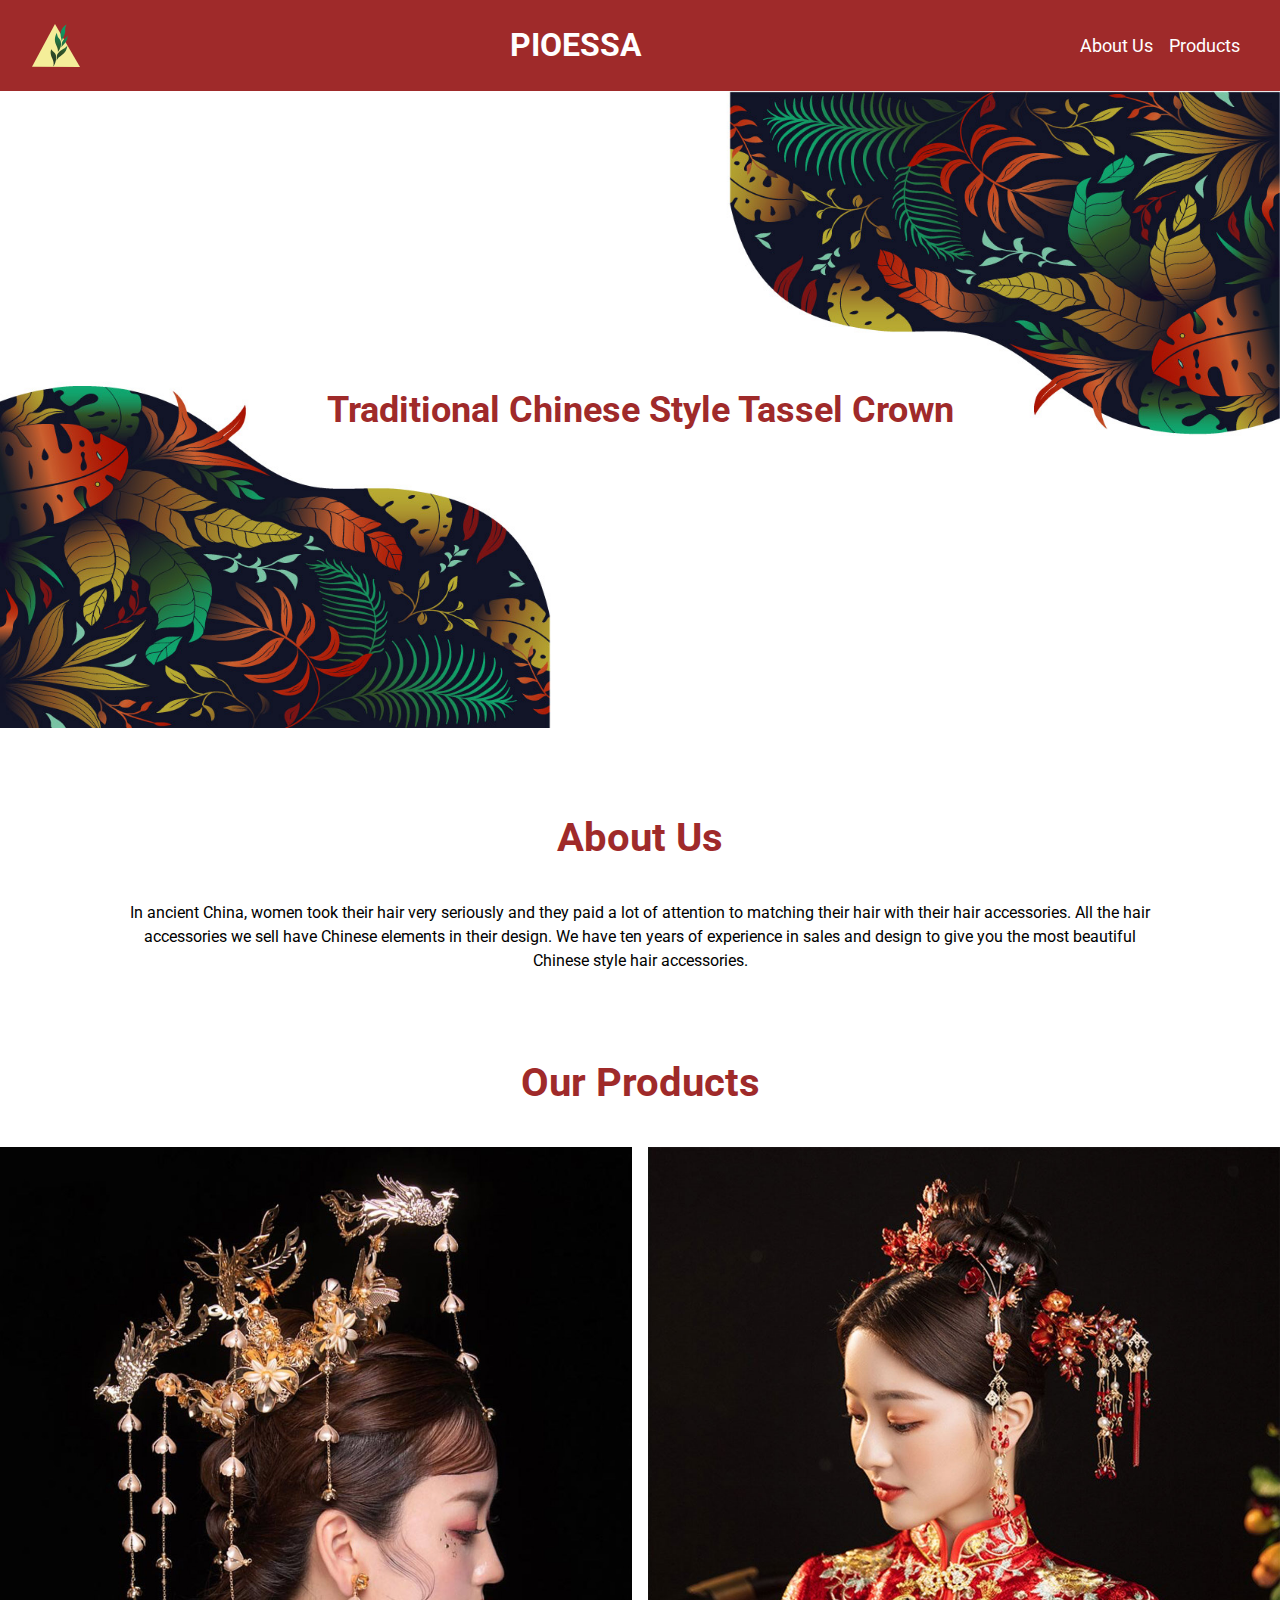
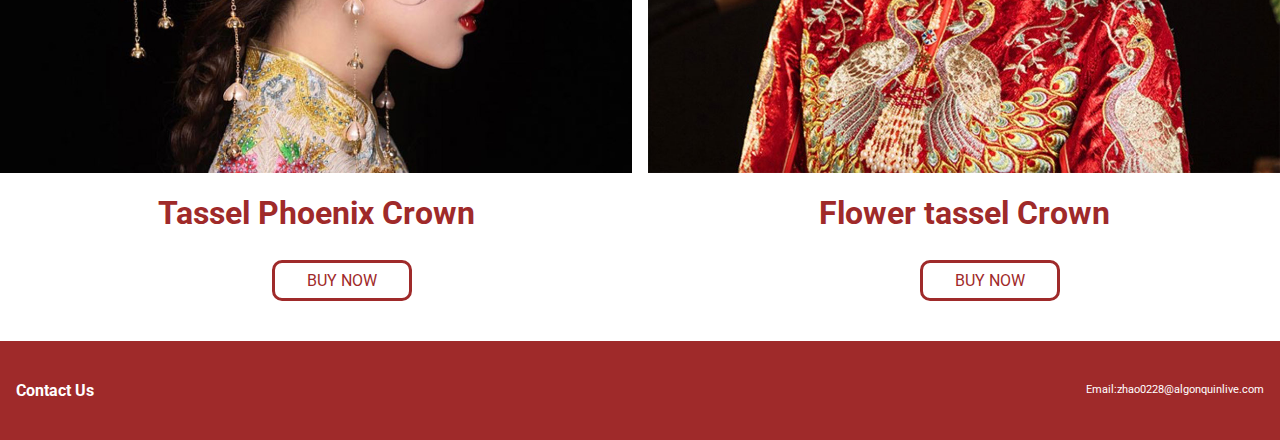
==== index.html @ 7c98d79e "Set basic home page" ====
<!DOCTYPE html>
<html lang="en-ca">
<head>
  <meta charset="utf-8">
  <title>Home Page</title>
  <meta name="viewport" content="width=device-width,initial-scale=1">
  <link href="css/home.css" rel="stylesheet">
  <link href="https://fonts.googleapis.com/css2?family=Roboto:wght@400;700;900&display=swap" rel="stylesheet">
</head>
<body>

  <header class="masthead" role="banner">
    <h1>PIOESSA</h1>
    <img src="images/logo.svg" alt="The logo of the wensite" role="presentation">

    <nav class="nav" role="navigation">
      <ul>
        <li><a href="#">About Us</a></li>
        <li><a href="#">Products</a></li>
      </ul>
    </nav>
  </header>

  <main role="main">
    <section class="banner">
      <img src="images/home.jpg" alt="The image for the banner of the website">
      <div class="home-header">
        <h2>Traditional Chinese Style Tassel Crown</h2>
      </div>
    </section>

    <article class="about">
      <h2>About Us</h2>
      <p>In ancient China, women took their hair very seriously and they paid a lot of attention to matching their hair with their hair accessories. All the hair accessories we sell have Chinese elements in their design. We have ten years of experience in sales and design to give you the most beautiful Chinese style hair accessories.</p>
    </article>

    <article class="products">
      <h2>Our Products</h2>
      <ul>
        <li>
          <img src="images/gold" alt="">
          <h3>Tassel Phoenix Crown</h3>
          <a href="#">BUY NOW</a>
        </li>
        <li>
          <img src="images/red" alt="">
          <h3>Flower tassel Crown</h3>
          <a href="#">BUY NOW</a>
        </li>
      </ul>
    </article>
  </main>

  <footer role="contentinfo">
    <h4>Contact Us</h4>
    <p>Email:zhao0228@algonquinlive.com</p>
  </footer>

</body>
</html>
---- css/home.css ----
html {
  box-sizing: border-box;
  line-height: 1.5;
  font-family: 'Roboto', sans-serif;
}

*, *::before, *::after {
  box-sizing: inherit;
}

body {
  margin: 0;
}

header img {
  width: 3rem;
  order: -1;
}

header {
  display: flex;
  flex-direction: row;
  justify-content: space-between;
  align-items: center;
  padding: 0 2rem;
  background-color: #9F2A2A;
}

header h1 {
  padding: 0;
  color: #fff;
}

nav ul {
  list-style-type: none;
  padding: 0;
  margin: 0 auto;
  display: flex;
  justify-content: space-between;
}

nav a {
  margin: .5rem;
  text-decoration: none;
  color: #fff;
  font-size: 1.125rem;
}

nav a:hover {
  color: yellow;
}

.banner {
  display: grid;
  grid-template-columns: 1fr;
  grid-template-rows: 1fr;
  grid-template-areas: "banner";
  font-size: 1.5rem;
}

.banner img {
  grid-area: banner;
  width: 100%;
}

.banner div {
  grid-area: banner;
  align-self: center;
  justify-self: center;
}

.banner h2 {
  color: #9F2A2A;
}

.about {
  text-align: center;
}

.about h2 {
  color: #9F2A2A;
  font-size: 2.5rem;
  margin-top: 5rem;
}

.about p {
  font-size: 1rem;
  margin: 2rem 8rem;
}

.products img {
  display: block;
  width: 100%;
}

.products h2 {
  text-align: center;
  color: #9F2A2A;
  font-size: 2.5rem;
  margin-top: 5rem;
}

.products ul {
  list-style-type: none;

  display: grid;
  grid-template-columns: 1fr 1fr;
  gap: 1rem;
  padding: 0;
}

.products h3 {
  text-align: center;
  color: #9F2A2A;
  font-size: 2rem;
  margin-top: 1rem;
}

.products a {
  text-align: center;
  text-decoration: none;
  border: 3px solid #9F2A2A;
  border-radius: 10px;
  color: #9F2A2A;
  padding: .5rem 2rem;
  margin-left: 17rem;
}

.products a:hover {
  color: black;
}

footer {
  display: flex;
  justify-content: space-between;
  padding: 1rem;
  font-size: 1rem;
  align-items: center;
  background-color: #9F2A2A;
  margin-top: 3rem;
}

footer h4 {
  color: #fff;
}

footer p {
  color: #fff;
  font-size: .7rem;
}
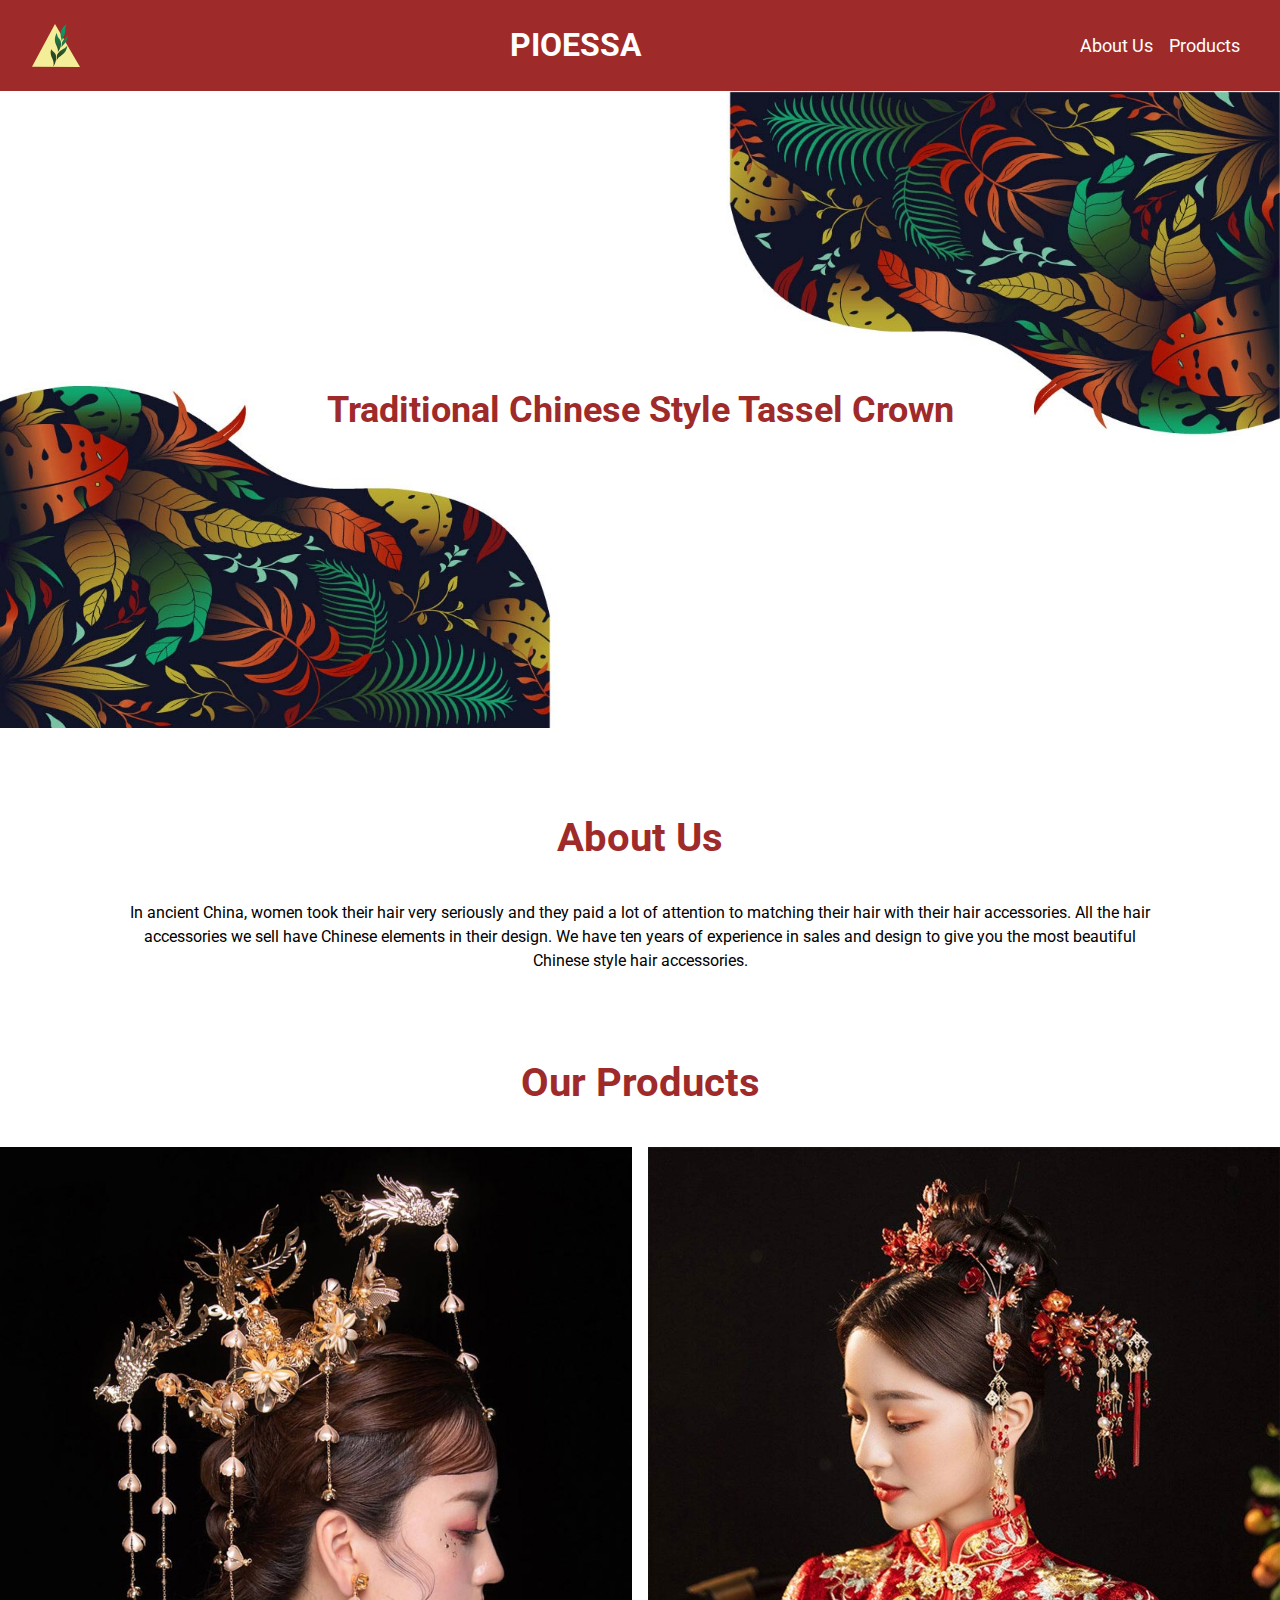
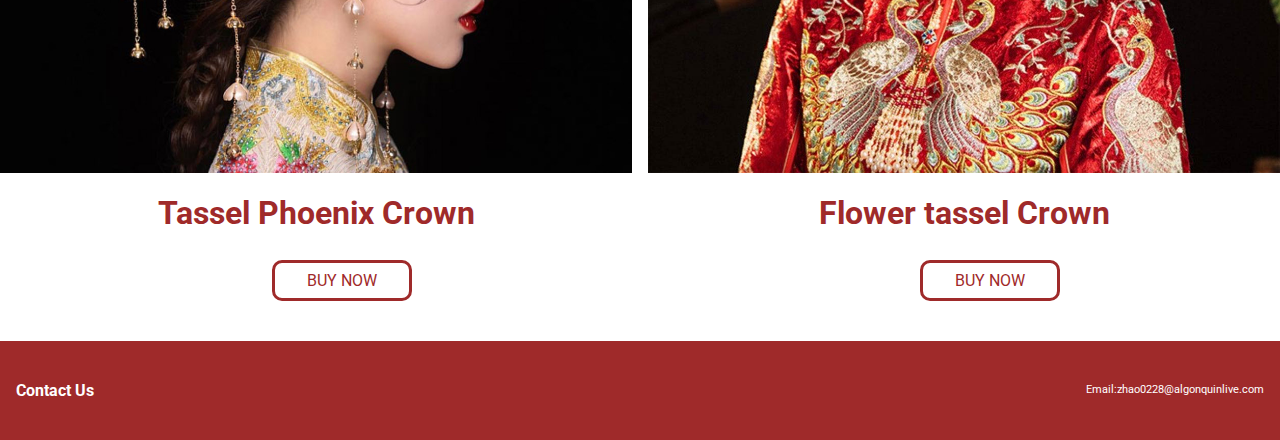
==== commit 52dd8726: "Make some changes" ====
--- a/index.html
+++ b/index.html
@@ -4,14 +4,14 @@
   <meta charset="utf-8">
   <title>Home Page</title>
   <meta name="viewport" content="width=device-width,initial-scale=1">
-  <link href="css/home.css" rel="stylesheet">
+  <link href="css/main.css" rel="stylesheet">
   <link href="https://fonts.googleapis.com/css2?family=Roboto:wght@400;700;900&display=swap" rel="stylesheet">
 </head>
 <body>
 
   <header class="masthead" role="banner">
     <h1>PIOESSA</h1>
-    <img src="images/logo.svg" alt="The logo of the wensite" role="presentation">
+    <img src="images/logo.svg" alt="The logo of the wensite">
 
     <nav class="nav" role="navigation">
       <ul>
@@ -38,12 +38,12 @@
       <h2>Our Products</h2>
       <ul>
         <li>
-          <img src="images/gold" alt="">
+          <img src="images/gold" alt="" role="presentation">
           <h3>Tassel Phoenix Crown</h3>
           <a href="#">BUY NOW</a>
         </li>
         <li>
-          <img src="images/red" alt="">
+          <img src="images/red.jpg" alt="" role="presentation">
           <h3>Flower tassel Crown</h3>
           <a href="#">BUY NOW</a>
         </li>
--- a/css/main.css
+++ b/css/main.css
@@ -0,0 +1,150 @@
+html {
+  box-sizing: border-box;
+  line-height: 1.5;
+  font-family: Roboto, sans-serif;
+}
+
+*, *::before, *::after {
+  box-sizing: inherit;
+}
+
+body {
+  margin: 0;
+}
+
+header img {
+  width: 3rem;
+  order: -1;
+}
+
+header {
+  display: flex;
+  flex-direction: row;
+  justify-content: space-between;
+  align-items: center;
+  padding: 0 2rem;
+  background-color: #9f2a2a;
+}
+
+header h1 {
+  padding: 0;
+  color: #fff;
+}
+
+nav ul {
+  list-style-type: none;
+  padding: 0;
+  margin: 0 auto;
+  display: flex;
+  justify-content: space-between;
+}
+
+nav a {
+  margin: .5rem;
+  text-decoration: none;
+  color: #fff;
+  font-size: 1.125rem;
+}
+
+nav a:hover {
+  color: yellow;
+}
+
+.banner {
+  display: grid;
+  grid-template-columns: 1fr;
+  grid-template-rows: 1fr;
+  grid-template-areas: "banner";
+  font-size: 1.5rem;
+}
+
+.banner img {
+  grid-area: banner;
+  width: 100%;
+}
+
+.banner div {
+  grid-area: banner;
+  align-self: center;
+  justify-self: center;
+}
+
+.banner h2 {
+  color: #9f2a2a;
+}
+
+.about {
+  text-align: center;
+}
+
+.about h2 {
+  color: #9f2a2a;
+  font-size: 2.5rem;
+  margin-top: 5rem;
+}
+
+.about p {
+  font-size: 1rem;
+  margin: 2rem 8rem;
+}
+
+.products img {
+  display: block;
+  width: 100%;
+}
+
+.products h2 {
+  text-align: center;
+  color: #9f2a2a;
+  font-size: 2.5rem;
+  margin-top: 5rem;
+}
+
+.products ul {
+  list-style-type: none;
+
+  display: grid;
+  grid-template-columns: 1fr 1fr;
+  gap: 1rem;
+  padding: 0;
+}
+
+.products h3 {
+  text-align: center;
+  color: #9f2a2a;
+  font-size: 2rem;
+  margin-top: 1rem;
+}
+
+.products a {
+  text-align: center;
+  text-decoration: none;
+  border: 3px solid #9f2a2a;
+  border-radius: 10px;
+  color: #9f2a2a;
+  padding: .5rem 2rem;
+  margin-left: 17rem;
+}
+
+.products a:hover {
+  color: black;
+}
+
+footer {
+  display: flex;
+  justify-content: space-between;
+  padding: 1rem;
+  font-size: 1rem;
+  align-items: center;
+  background-color: #9f2a2a;
+  margin-top: 3rem;
+}
+
+footer h4 {
+  color: #fff;
+}
+
+footer p {
+  color: #fff;
+  font-size: .7rem;
+}
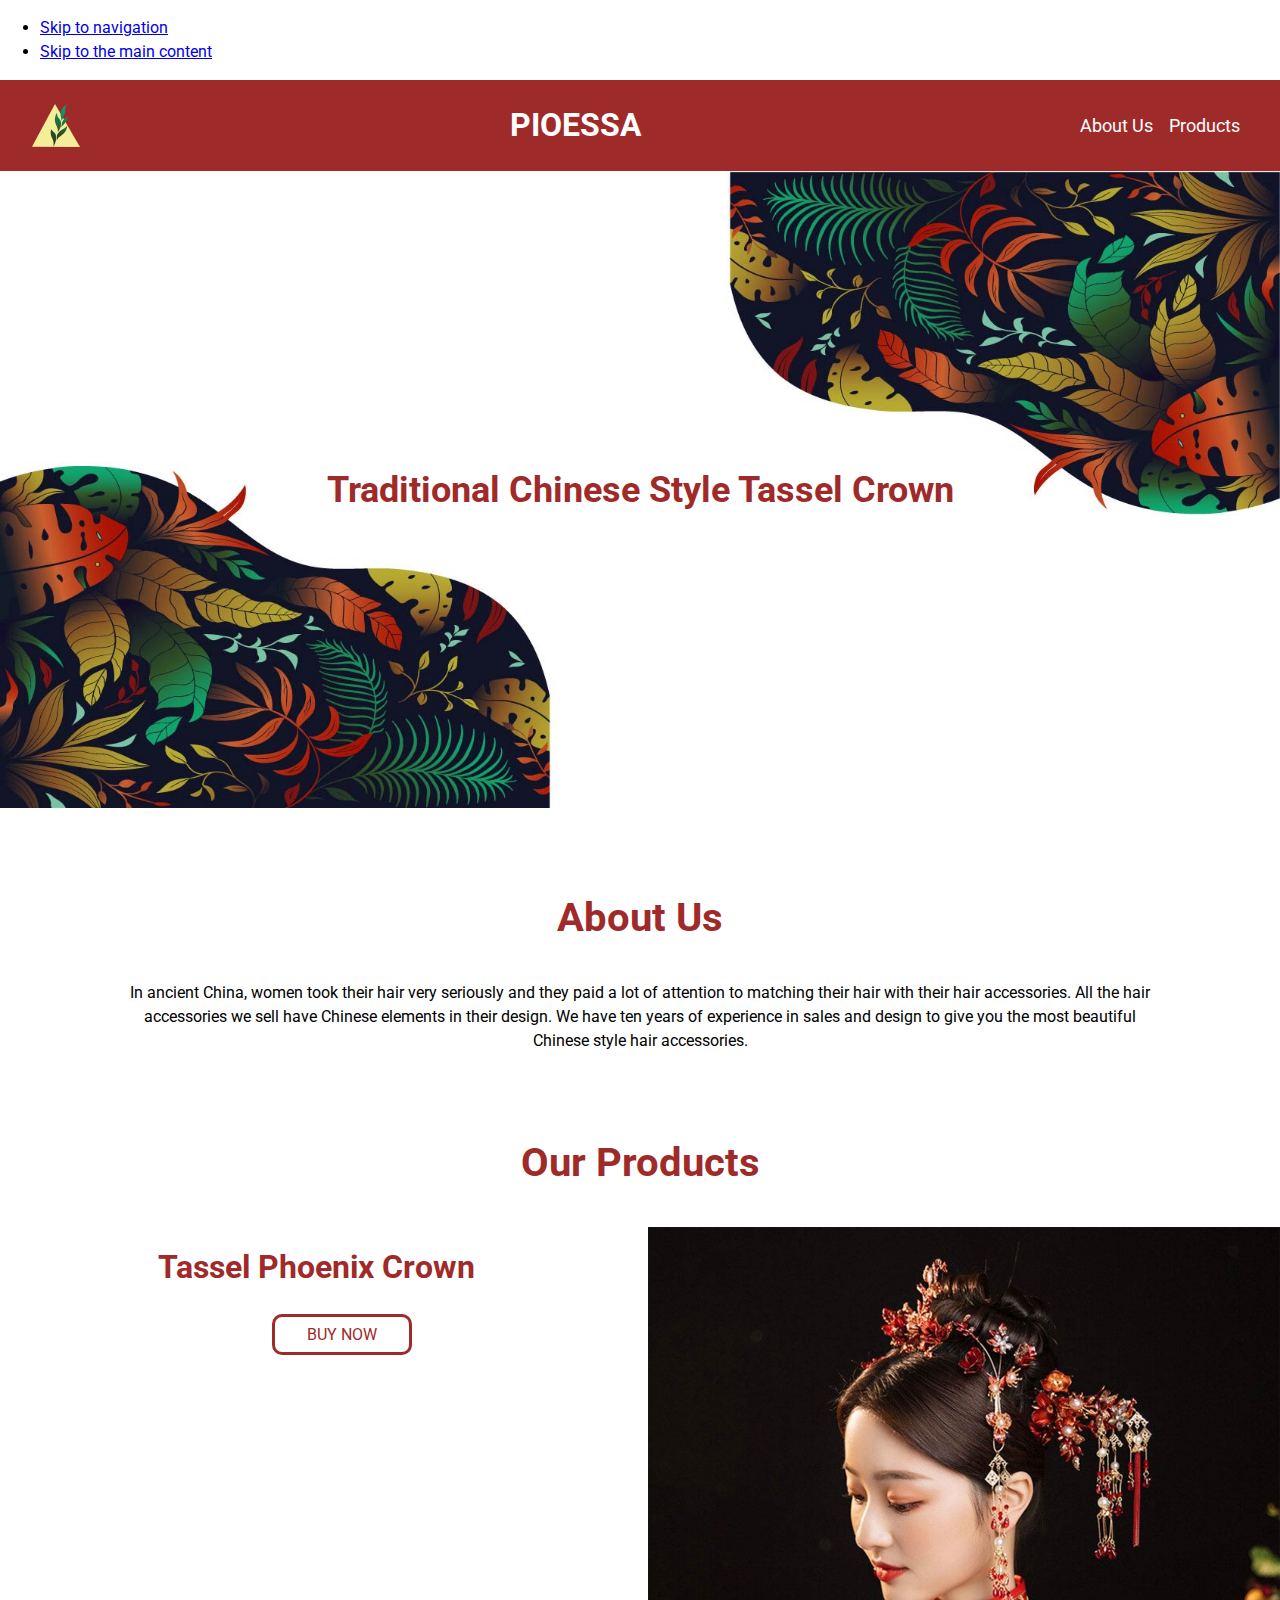
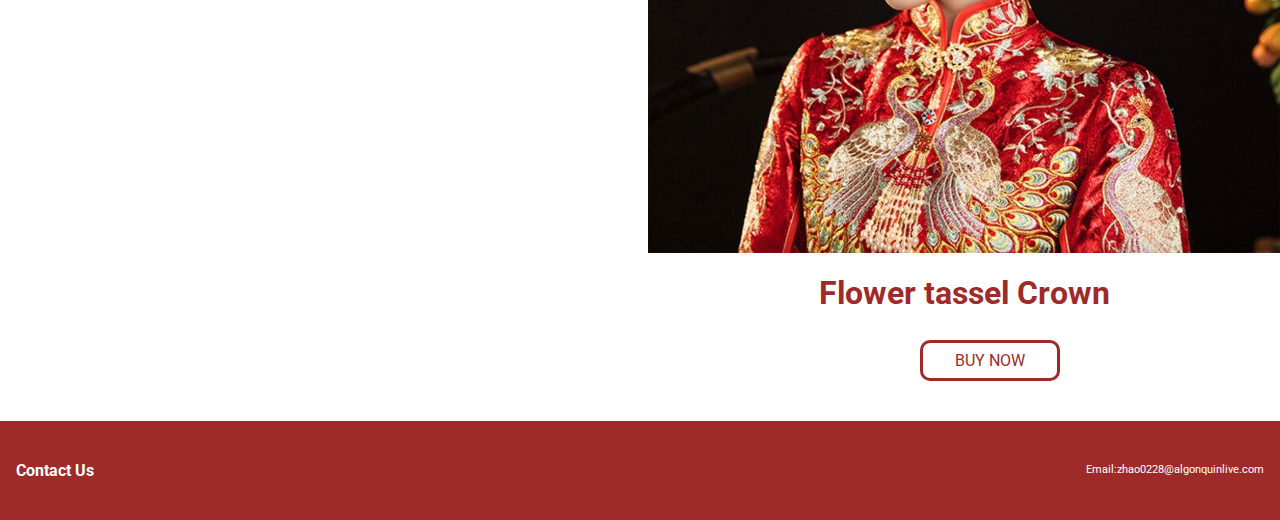
==== commit 96910916: "Smushed the images" ====
--- a/index.html
+++ b/index.html
@@ -8,12 +8,16 @@
   <link href="https://fonts.googleapis.com/css2?family=Roboto:wght@400;700;900&display=swap" rel="stylesheet">
 </head>
 <body>
+  <ul class="skip-links">
+    <li><a href="#nav">Skip to navigation</a></li>
+    <li><a href="#main">Skip to the main content</a></li>
+  </ul>
 
   <header class="masthead" role="banner">
     <h1>PIOESSA</h1>
     <img src="images/logo.svg" alt="The logo of the wensite">
 
-    <nav class="nav" role="navigation">
+    <nav class="nav" role="navigation" id="nav">
       <ul>
         <li><a href="#">About Us</a></li>
         <li><a href="#">Products</a></li>
@@ -21,7 +25,7 @@
     </nav>
   </header>
 
-  <main role="main">
+  <main role="main" id="main">
     <section class="banner">
       <img src="images/home.jpg" alt="The image for the banner of the website">
       <div class="home-header">
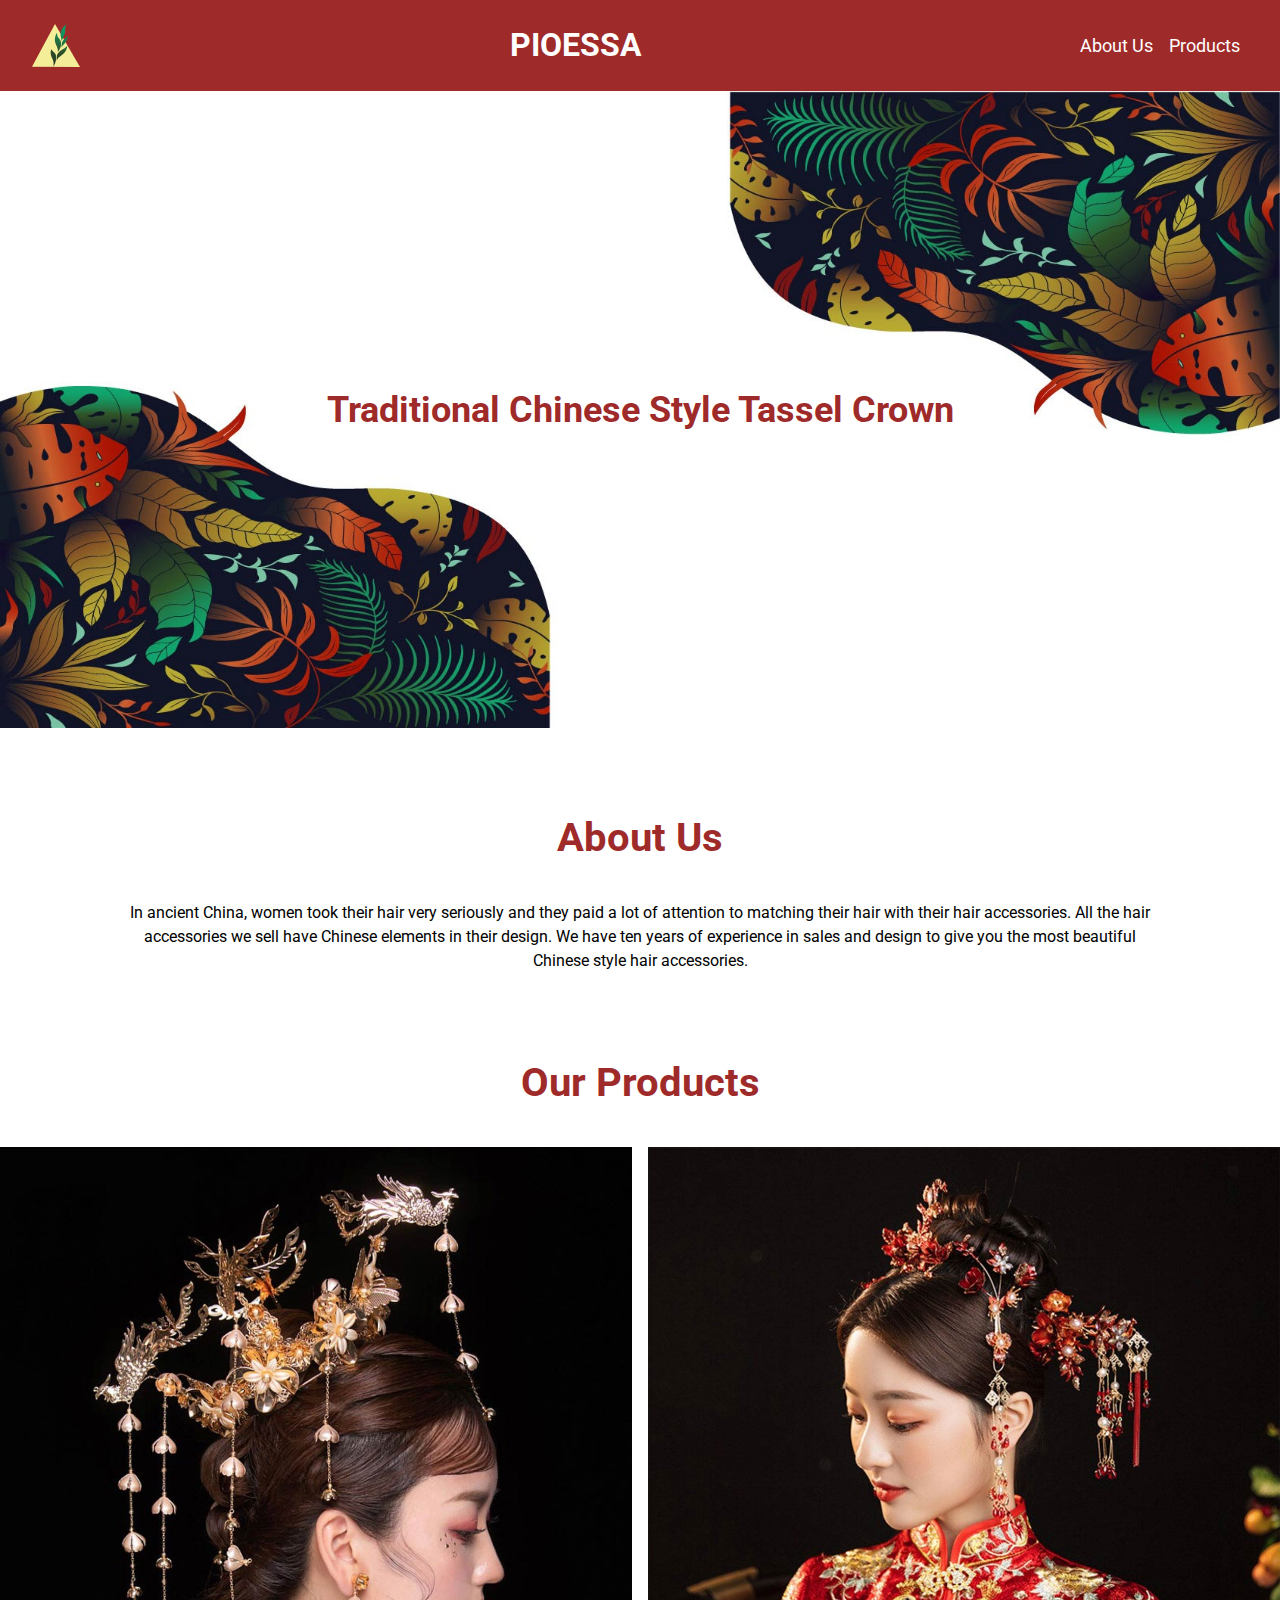
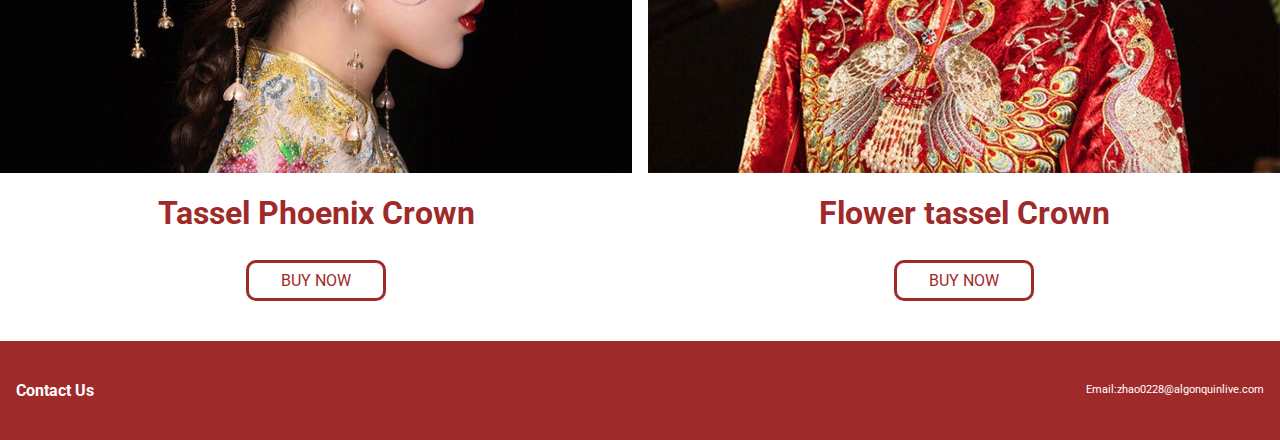
==== commit 7e2e8e8a: "Change the image name" ====
--- a/index.html
+++ b/index.html
@@ -5,6 +5,8 @@
   <title>Home Page</title>
   <meta name="viewport" content="width=device-width,initial-scale=1">
   <link href="css/main.css" rel="stylesheet">
+  <link href="favicon.ico" rel="shortcut icon">
+  <link href="favicon-196.png" rel="icon" type="image/png">
   <link href="https://fonts.googleapis.com/css2?family=Roboto:wght@400;700;900&display=swap" rel="stylesheet">
 </head>
 <body>
@@ -42,7 +44,7 @@
       <h2>Our Products</h2>
       <ul>
         <li>
-          <img src="images/gold" alt="" role="presentation">
+          <img src="images/gold.jpg" alt="" role="presentation">
           <h3>Tassel Phoenix Crown</h3>
           <a href="#">BUY NOW</a>
         </li>
--- a/css/main.css
+++ b/css/main.css
@@ -10,6 +10,10 @@
 
 body {
   margin: 0;
+}
+
+body ul {
+  display: none;
 }
 
 header img {
@@ -88,6 +92,10 @@
   margin: 2rem 8rem;
 }
 
+.products {
+  text-align: center;
+}
+
 .products img {
   display: block;
   width: 100%;
@@ -123,7 +131,6 @@
   border-radius: 10px;
   color: #9f2a2a;
   padding: .5rem 2rem;
-  margin-left: 17rem;
 }
 
 .products a:hover {
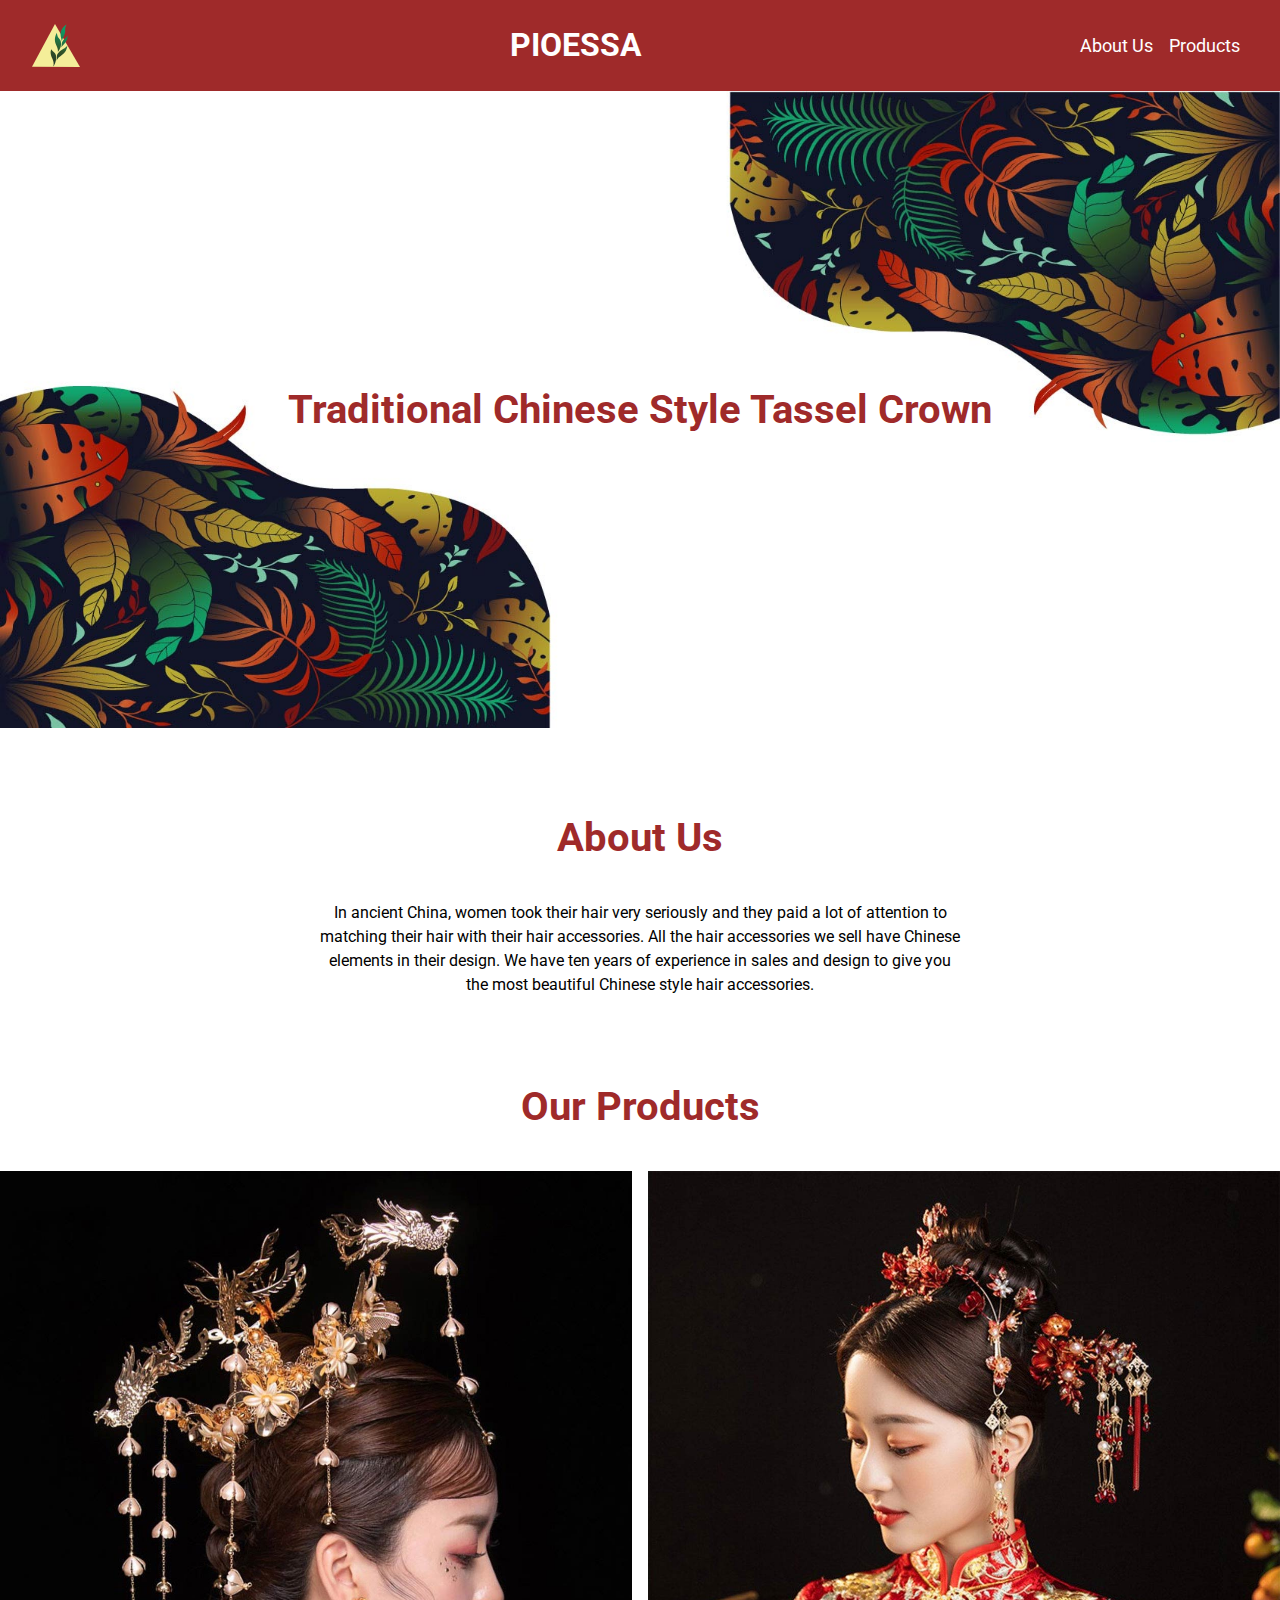
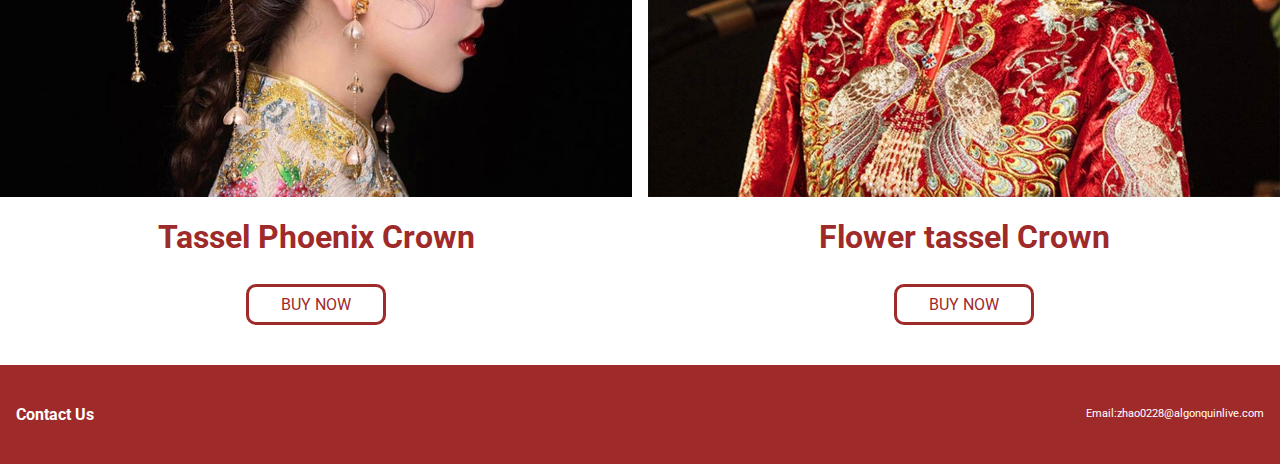
==== commit f641904e: "Set up about navigation" ====
--- a/index.html
+++ b/index.html
@@ -21,7 +21,7 @@
 
     <nav class="nav" role="navigation" id="nav">
       <ul>
-        <li><a href="#">About Us</a></li>
+        <li><a href="about.html">About Us</a></li>
         <li><a href="#">Products</a></li>
       </ul>
     </nav>
--- a/css/main.css
+++ b/css/main.css
@@ -17,7 +17,7 @@
 }
 
 header img {
-  width: 3rem;
+  width: 2rem;
   order: -1;
 }
 
@@ -31,6 +31,7 @@
 }
 
 header h1 {
+  font-size: 1.5rem;
   padding: 0;
   color: #fff;
 }
@@ -47,7 +48,7 @@
   margin: .5rem;
   text-decoration: none;
   color: #fff;
-  font-size: 1.125rem;
+  font-size: .9rem;
 }
 
 nav a:hover {
@@ -59,7 +60,6 @@
   grid-template-columns: 1fr;
   grid-template-rows: 1fr;
   grid-template-areas: "banner";
-  font-size: 1.5rem;
 }
 
 .banner img {
@@ -75,6 +75,7 @@
 
 .banner h2 {
   color: #9f2a2a;
+  font-size: .9rem;
 }
 
 .about {
@@ -83,17 +84,43 @@
 
 .about h2 {
   color: #9f2a2a;
-  font-size: 2.5rem;
-  margin-top: 5rem;
+  font-size: 1.5rem;
+  margin-top: 2rem;
 }
 
 .about p {
   font-size: 1rem;
-  margin: 2rem 8rem;
+  margin: 2rem 5rem;
 }
 
 .products {
   text-align: center;
+}
+
+.products ul {
+  list-style-type: none;
+  display: grid;
+  grid-template-columns: 1fr;
+  gap: 2rem;
+  padding: 0;
+}
+
+.products h3 {
+  text-align: center;
+  color: #9f2a2a;
+  margin-top: 1rem;
+}
+
+.products a {
+  text-decoration: none;
+  border: 3px solid #9f2a2a;
+  border-radius: 10px;
+  color: #9f2a2a;
+  padding: .5rem 2rem;
+}
+
+.products a:hover {
+  color: black;
 }
 
 .products img {
@@ -104,37 +131,8 @@
 .products h2 {
   text-align: center;
   color: #9f2a2a;
-  font-size: 2.5rem;
+  font-size: 1.5rem;
   margin-top: 5rem;
-}
-
-.products ul {
-  list-style-type: none;
-
-  display: grid;
-  grid-template-columns: 1fr 1fr;
-  gap: 1rem;
-  padding: 0;
-}
-
-.products h3 {
-  text-align: center;
-  color: #9f2a2a;
-  font-size: 2rem;
-  margin-top: 1rem;
-}
-
-.products a {
-  text-align: center;
-  text-decoration: none;
-  border: 3px solid #9f2a2a;
-  border-radius: 10px;
-  color: #9f2a2a;
-  padding: .5rem 2rem;
-}
-
-.products a:hover {
-  color: black;
 }
 
 footer {
@@ -155,3 +153,79 @@
   color: #fff;
   font-size: .7rem;
 }
+
+@media only screen and (min-width: 38em) {
+
+  .banner h2 {
+    font-size: 1.5rem;
+  }
+
+  .about h2 {
+    margin-top: 3rem;
+    font-size: 2rem;
+  }
+
+  .about p {
+    margin: 2rem 11rem;
+  }
+
+  .products ul {
+    display: grid;
+    grid-template-columns: 1fr 1fr;
+    gap: 1rem;
+    padding: 0;
+  }
+
+  .products h2 {
+    font-size: 2rem;
+  }
+
+  .products h3 {
+    font-size: 1.5rem;
+  }
+
+}
+
+@media only screen and (min-width: 63em) {
+
+  header img {
+    width: 3rem;
+  }
+
+  .banner h2 {
+    font-size: 2.5rem;
+  }
+
+  header h1 {
+    font-size: 2rem;
+  }
+
+  nav a {
+    font-size: 1.125rem;
+  }
+
+  .about h2 {
+    margin-top: 5rem;
+    font-size: 2.5rem;
+  }
+
+  .about p {
+    margin: 2rem 20rem;
+  }
+
+  .products ul {
+    display: grid;
+    grid-template-columns: 1fr 1fr;
+    gap: 1rem;
+  }
+
+  .products h2 {
+    font-size: 2.5rem;
+  }
+
+  .products h3 {
+    font-size: 2rem;
+    margin-top: 1rem;
+  }
+
+}
